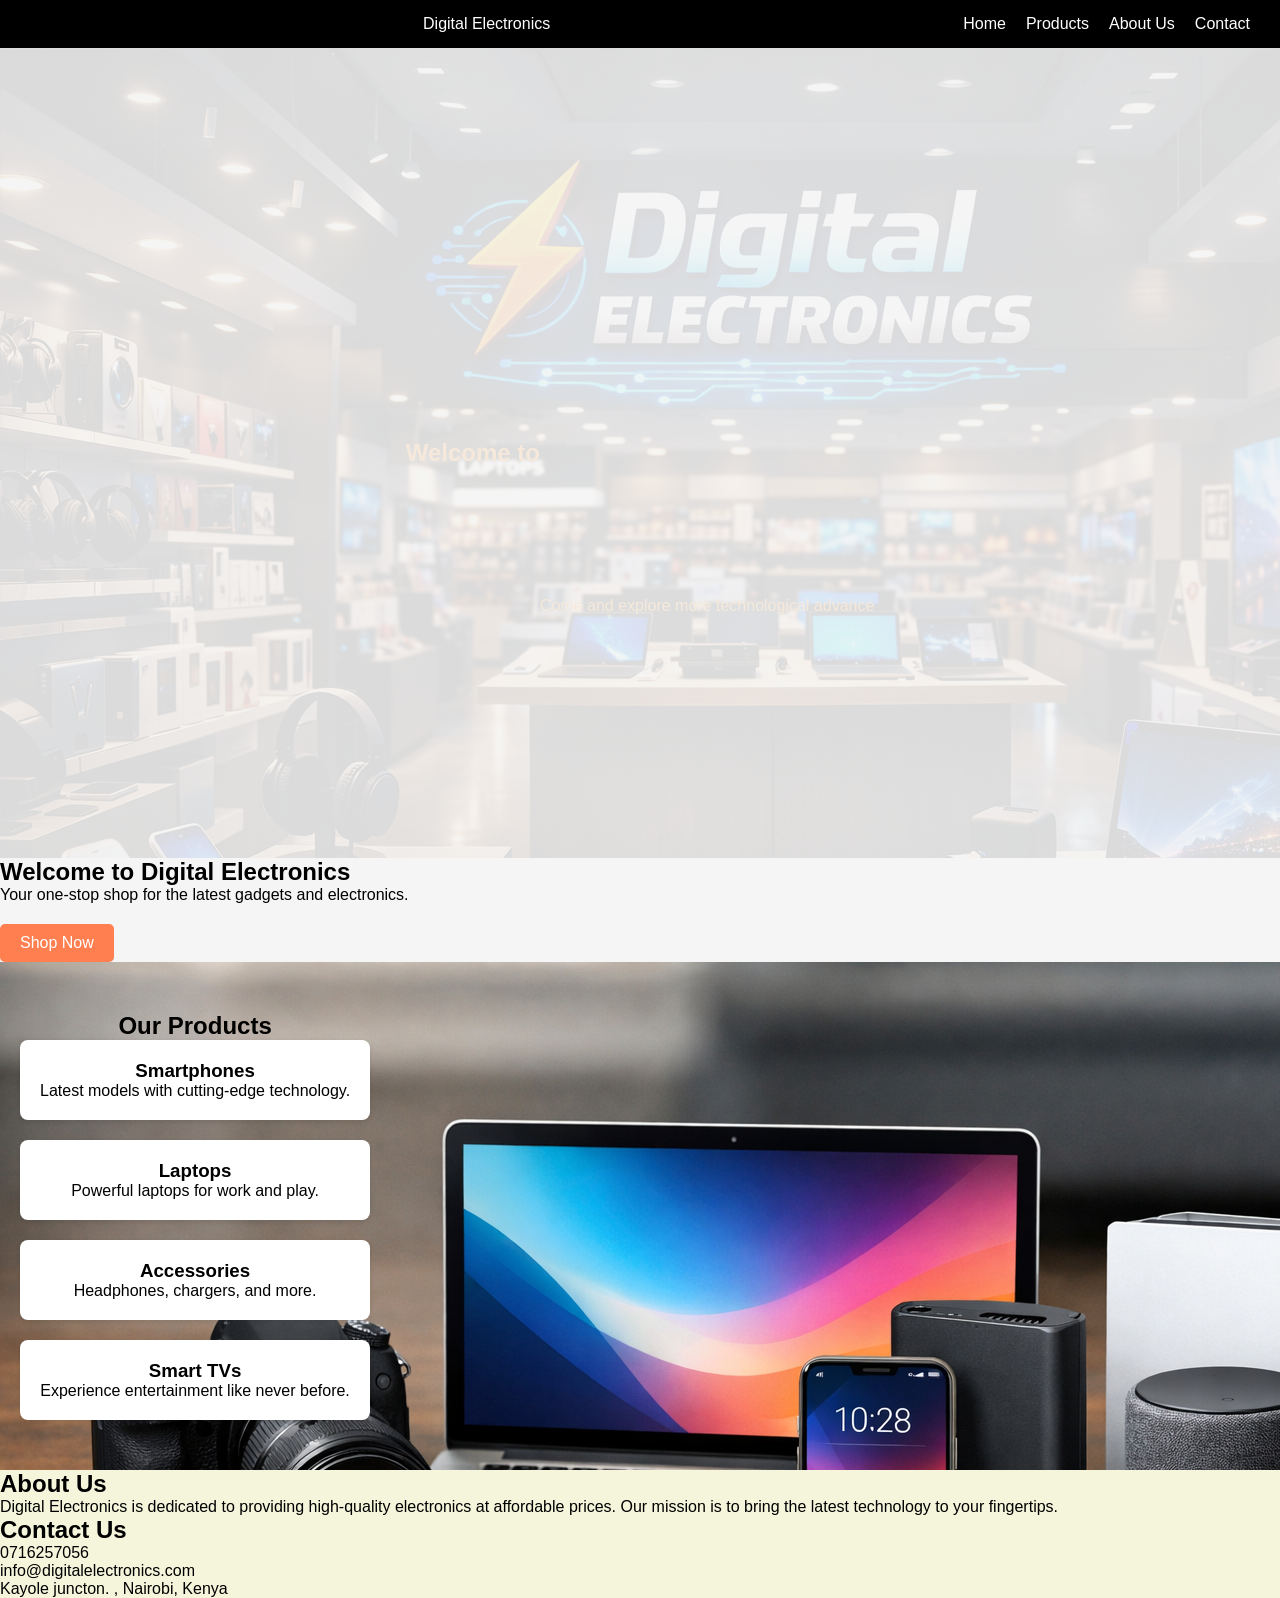
==== index.html @ 04071a9f "Add files via upload" ====
<!DOCTYPE html>
<html lang="en">
<head>
    <meta charset="UTF-8">
    <meta name="viewport" content="width=device-width, initial-scale=1.0">
    <title>Digital Electonics</title>
   <link rel="stylesheet" href="style.css">
<link rel="icon" href="/images/Copilot_20260331_000240__1_-removebg-preview (1).png">
</head>
<body>
   
  <header>
    
      <i class="fas fa-bolt"></i> Digital Electronics
    </div>
    <nav>
      <ul>
        <li><a href="index.html">Home</a></li>
        <li><a href="/pages/products.html">Products</a></li>
        <li><a href="/pages/aboutus.html">About Us</a></li>
        <li><a href="/pages/contact.html">Contact</a></li>
      </ul>
    </nav>
  </header>

  <!-- end of header -->
<!-- sec 2 -->
<section>
  <div class="sec2">
   <div class="wel"><h1 >Welcome to</h1></div> 
    
    


    <br><p><br><br><br><br><br><br><br><br><br><br><br><br><br><br><br><br><br>Come and explore more technological advance</p>


  </div>
</section>
   <!-- Hero Section -->
  <section id="home" class="hero">
    <h1>Welcome to Digital Electronics</h1>
    <p>Your one-stop shop for the latest gadgets and electronics.</p>
    <a href="#products" class="btn">Shop Now</a>
  </section>

  <!-- Products Section -->
  <div class="ourpro"><section id="products" class="products">
    <h2>Our Products</h2>
    <div class="product-grid">
      <div class="product-card">
        <i class="fas fa-mobile-alt product-icon"></i>
        <h3>Smartphones</h3>
        <p>Latest models with cutting-edge technology.</p>
      </div>
      <div class="product-card">
        <i class="fas fa-laptop product-icon"></i>
        <h3>Laptops</h3>
        <p>Powerful laptops for work and play.</p>
      </div>
      <div class="product-card">
        <i class="fas fa-headphones product-icon"></i>
        <h3>Accessories</h3>
        <p>Headphones, chargers, and more.</p>
      </div>
      <div class="product-card">
        <i class="fas fa-tv product-icon"></i>
        <h3>Smart TVs</h3>
        <p>Experience entertainment like never before.</p>
      </div>
</section></div>
 <div class="footer">
  <!-- About Section -->
  <section id="about" class="about">
    <h2>About Us</h2>
    <p>Digital Electronics is dedicated to providing high-quality electronics at affordable prices. Our mission is to bring the latest technology to your fingertips.</p>
  </section>

  <!-- Contact Section -->
 <section id="contact" class="contact">
    <h2>Contact Us</h2>
    <p><i class="fas fa-phone"></i>0716257056 </p>
    <p><i class="fas fa-envelope"></i> info@digitalelectronics.com</p>
    <p><i class="fas fa-map-marker-alt"></i>Kayole juncton.
      , Nairobi, Kenya</p>
  </section></div>

    
</body>
</html>
---- style.css ----
* {
  margin: 0;
  padding: 0;
  box-sizing: border-box;
  font-family: Arial, sans-serif;
}

body {
  background:whitesmoke;
  color:black;
}

header {
  background:black;
  color:white;
  display: flex;
  justify-content: space-between;
  align-items: center;
  padding: 15px 30px;
}

header .logo {
  font-size: 20px;
  font-weight: bold;
}
header nav ul {
  list-style: none;
  display: flex;
}

header nav ul li {
  margin-left: 20px;
}

header nav ul li a {
  color:white;
  text-decoration: none;
  transition: color 0.3s;
}

header nav ul li a:hover {
color: aqua;
}
/*  sec2*/
.sec2{
  height: 90vh;
background-image: url(/images/roll\ up.png) ;
  display: flex;
  justify-content: center;
  align-items: center;
  text-align:center;
  color: darkorange ;
 opacity: 10%;

  
}
hero {
  background: url('electronics-banner.jpg') no-repeat center center/cover;
  color:black ;
  text-align: center;
  padding: 100px 20px;
}

.hero .btn {
 background-color: coral;
  color:white;
  padding: 10px 20px;
  text-decoration: none;
  margin-top: 20px;
  display: inline-block;
  border-radius: 5px;
}

.products {
  padding: 50px 20px;
  text-align: center;
}

.product-grid {
  display: grid;
  grid-template-columns: repeat(auto-fit, minmax(200px, 1fr));
  gap: 20px;
}

.product-card {
  background: white;
  padding: 20px;
  border-radius: 8px;
  box-shadow: 0 2px 5px rgba(0,0,0,0.1);
}
hero {
  background: url('electronics-banner.jpg') no-repeat center center/cover;
  color: white;
  text-align: center;
  padding: 100px 20px;
  opacity: 50%;
}

.hero .btn {
 background-color: coral;
  color: white;
  padding: 10px 20px;
  text-decoration: none;
  margin-top: 20px;
  display: inline-block;
  border-radius: 5px;
}

.products {
  padding: 50px 20px;
  text-align: center;
}

.product-grid {
  display: grid;
  grid-template-columns: repeat(auto-fit, minmax(200px, 1fr));
  gap: 20px;
}

.product-card {
  background: white;
  padding: 20px;
  border-radius: 8px;
  box-shadow: 0 2px 5px rgba(0,0,0,0.1);
}
.ourpro{
background-image: url(/images/cvcv.png);
width: 100%;
height: 100%;
align-items: center;
display: flex;

}
.footer{
 background-color: beige;
;
;}


.icon{
  width: 10px;
  height: 10px;
}
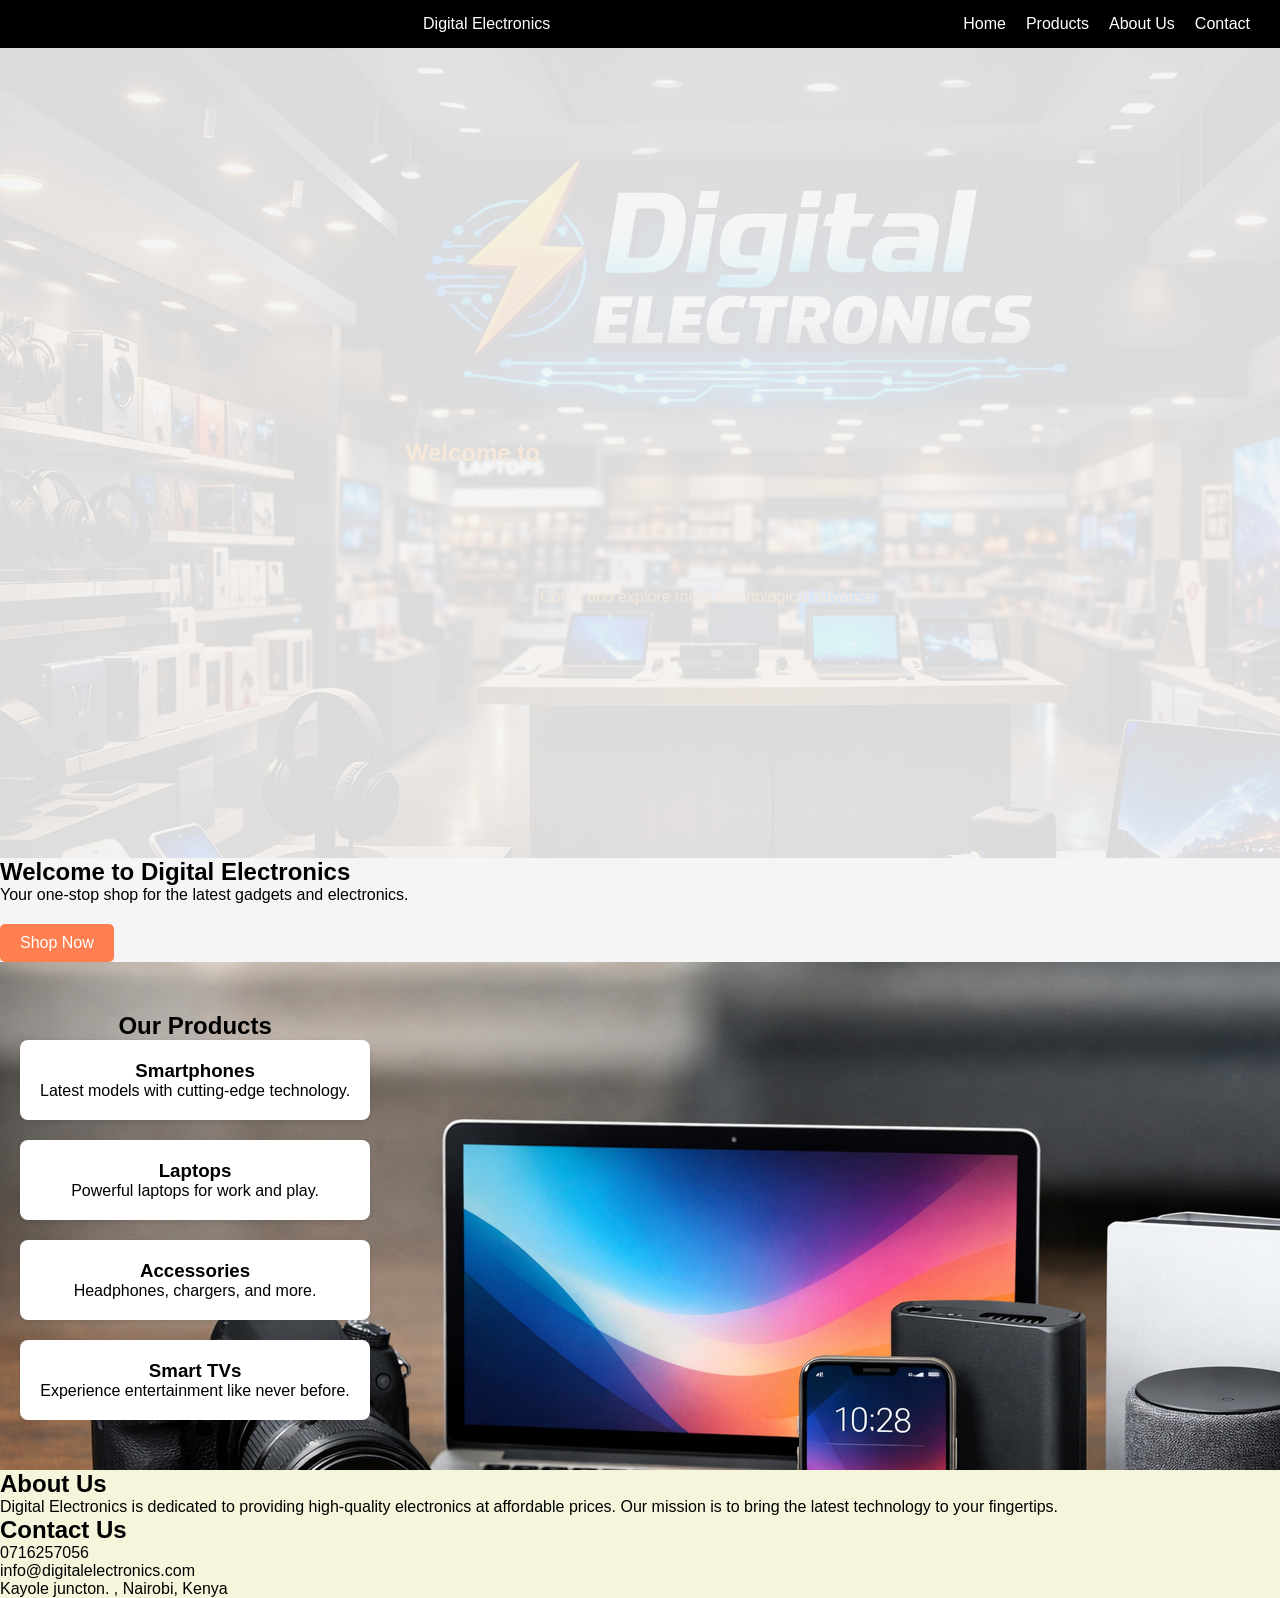
==== commit 98f9ddd2: "vv" ====
--- a/index.html
+++ b/index.html
@@ -32,7 +32,7 @@
     
 
 
-    <br><p><br><br><br><br><br><br><br><br><br><br><br><br><br><br><br><br><br>Come and explore more technological advance</p>
+    <br><p><br><br><br><br><br><br><br><br><br><br><br><br><br><br><br><br>Come and explore more technological advance</p>
 
 
   </div>
